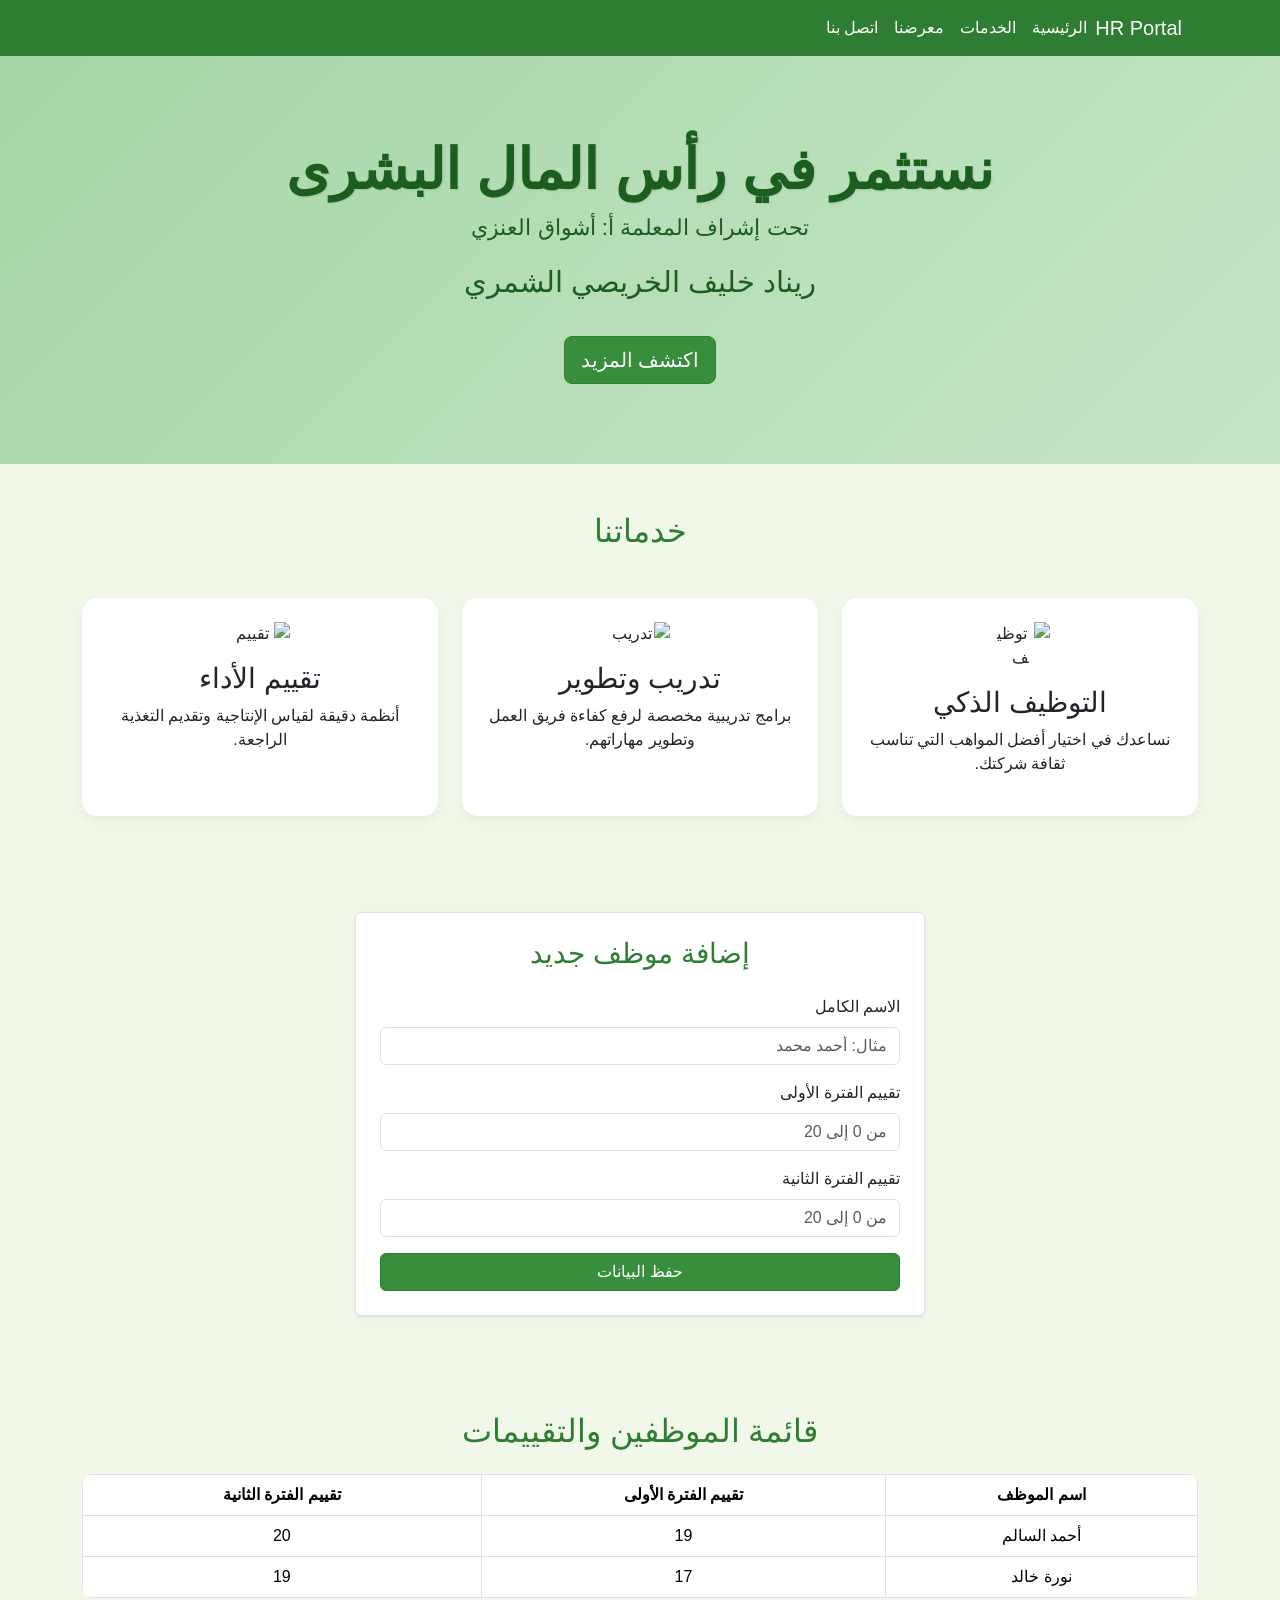
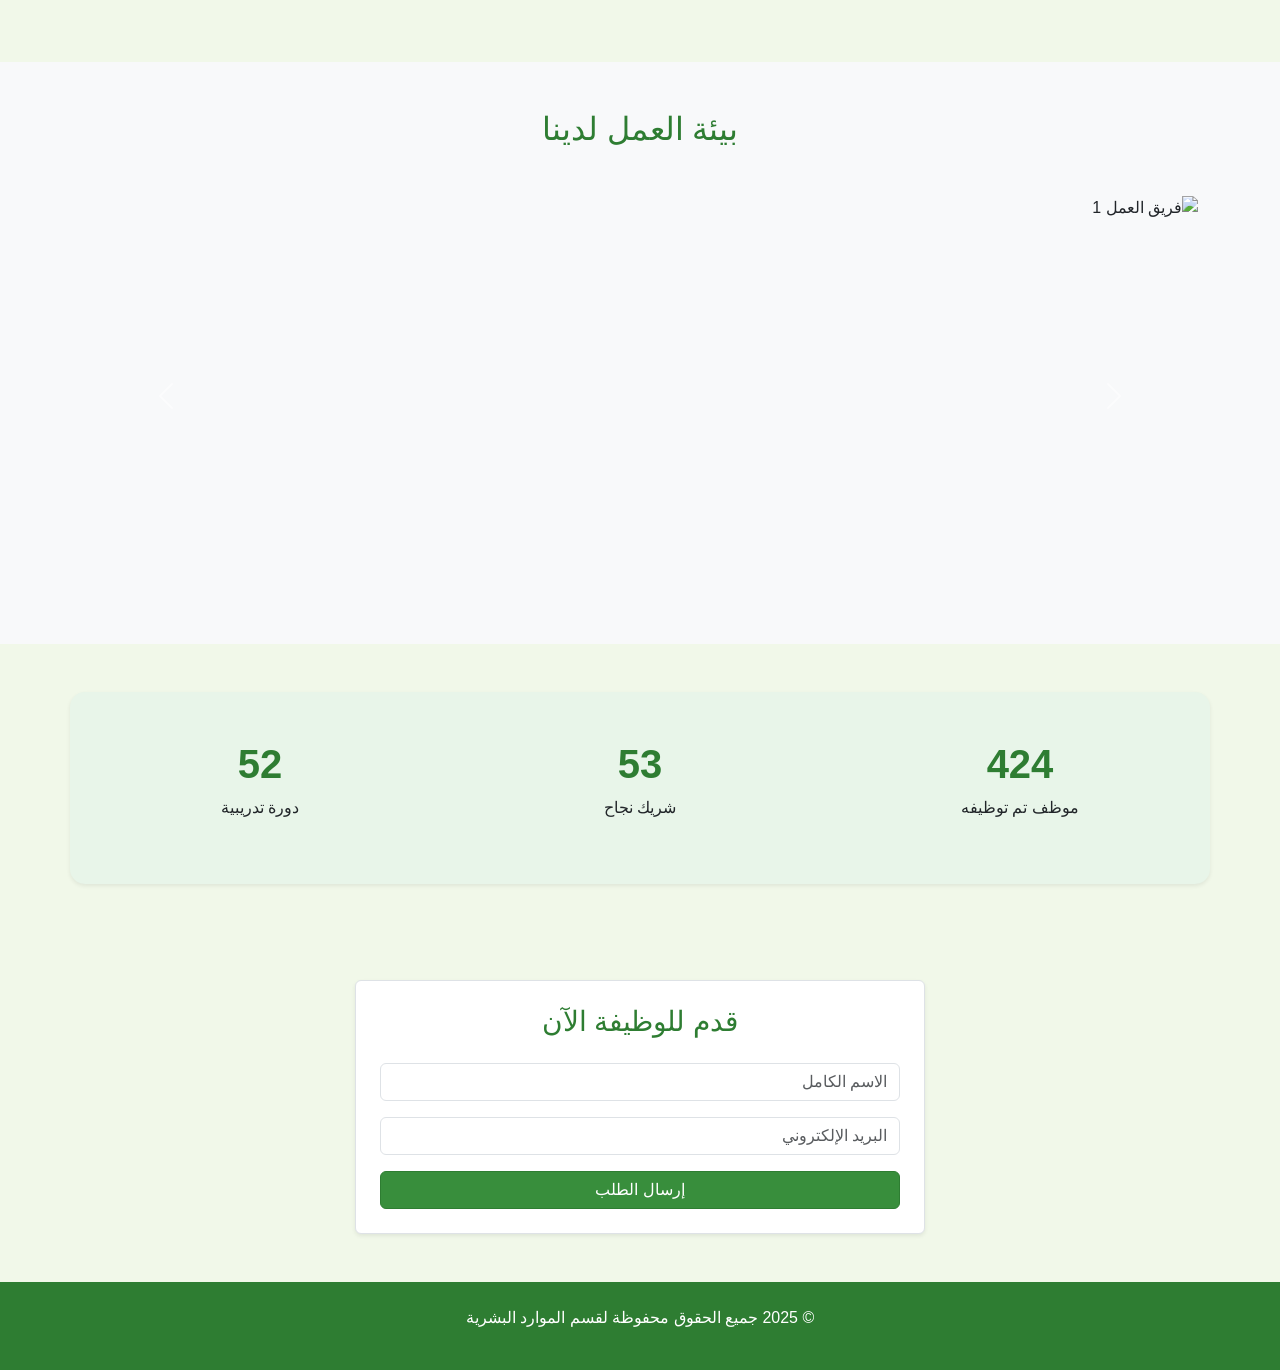
==== index.html @ b922d4fb "Add files via upload" ====
<!DOCTYPE html>
<html lang="ar" dir="rtl">
<head>
    <meta charset="UTF-8">
    <meta name="viewport" content="width=device-width, initial-scale=1.0">
    <title>إدارة الموارد البشرية | HR Hub</title>
    <!-- Bootstrap 5 CSS -->
    <link href="https://cdn.jsdelivr.net/npm/bootstrap@5.3.0/dist/css/bootstrap.min.css" rel="stylesheet">
    <style>
        /* التصميم العام والألوان الخضراء الفاتحة */
        body {
            background-color: #f1f8e9;
            font-family: 'Segoe UI', Tahoma, Geneva, Verdana, sans-serif;
        }
        .navbar {
            background-color: #2e7d32 !important;
        }
        .navbar-brand, .nav-link {
            color: white !important;
        }
        .nav-link:hover {
            color: #c8e6c9 !important;
        }
        .hero-section {
            background: linear-gradient(135deg, #a5d6a7 0%, #c8e6c9 100%);
            color: #1b5e20;
            padding: 80px 0;
            text-align: center;
        }
        .hero-section h1 {
            font-weight: bold;
            text-shadow: 1px 1px 2px rgba(0,0,0,0.1);
        }
        .service-card {
            background-color: #ffffff;
            border: none;
            border-radius: 15px;
            transition: transform 0.3s;
            box-shadow: 0 4px 8px rgba(0,0,0,0.05);
        }
        .service-card:hover {
            transform: translateY(-5px);
            box-shadow: 0 8px 16px rgba(0,0,0,0.1);
        }
        .btn-primary {
            background-color: #388e3c;
            border-color: #2e7d32;
        }
        .btn-primary:hover {
            background-color: #2e7d32;
            border-color: #1b5e20;
        }
        footer {
            background-color: #2e7d32;
            color: white;
        }
        .table {
            background-color: #ffffff;
            border-radius: 10px;
            overflow: hidden;
        }
        .table thead {
            background-color: #a5d6a7;
            color: #1b5e20;
        }
        .carousel-item img {
            height: 400px;
            object-fit: cover;
        }
        .counter-section {
            background-color: #e8f5e9;
            border-radius: 15px;
        }
        .counter {
            font-size: 2.5rem;
            font-weight: bold;
            color: #2e7d32;
        }
    </style>
</head>
<body>

    <!-- الشريط العلوي (Navbar) -->
    <nav class="navbar navbar-expand-lg navbar-dark">
        <div class="container">
            <a class="navbar-brand" href="#">HR <span class="text-light">Portal</span></a>
            <div class="navbar-nav ms-auto">
                <a class="nav-link active" href="#">الرئيسية</a>
                <a class="nav-link" href="#services">الخدمات</a>
                <a class="nav-link" href="#gallery">معرضنا</a>
                <a class="nav-link" href="#contact">اتصل بنا</a>
            </div>
        </div>
    </nav>

    <!-- قسم الترحيب (Hero Section) - الترتيب المطلوب -->
    <header class="hero-section">
        <div class="container">
            <h1 class="display-4 fw-bold">نستثمر في رأس المال البشرى</h1>
            <!-- أولاً: تحت إشراف المعلمة -->
            <p class="lead" style="font-size: 1.4rem;">تحت إشراف المعلمة أ: أشواق العنزي</p>
            <!-- ثانياً: الاسم -->
            <p class="lead" style="font-size: 1.8rem; font-weight: 500;">ريناد خليف الخريصي الشمري</p>
            <a href="https://www.zenhr.com/ar/home">
                <button class="btn btn-primary btn-lg mt-3">اكتشف المزيد</button>
            </a>
        </div>
    </header>

    <!-- قسم الخدمات -->
    <section id="services" class="container py-5">
        <h2 class="text-center mb-5" style="color: #2e7d32;">خدماتنا</h2>
        <div class="row g-4">
            <div class="col-md-4">
                <div class="card service-card h-100 p-4 text-center">
                    <img src="https://cdn-icons-png.flaticon.com/512/912/912318.png" width="60" class="mx-auto mb-3" alt="توظيف">
                    <h3>التوظيف الذكي</h3>
                    <p>نساعدك في اختيار أفضل المواهب التي تناسب ثقافة شركتك.</p>
                </div>
            </div>
            <div class="col-md-4">
                <div class="card service-card h-100 p-4 text-center">
                    <img src="https://cdn-icons-png.flaticon.com/512/3135/3135714.png" width="60" class="mx-auto mb-3" alt="تدريب">
                    <h3>تدريب وتطوير</h3>
                    <p>برامج تدريبية مخصصة لرفع كفاءة فريق العمل وتطوير مهاراتهم.</p>
                </div>
            </div>
            <div class="col-md-4">
                <div class="card service-card h-100 p-4 text-center">
                    <img src="https://cdn-icons-png.flaticon.com/512/3281/3281306.png" width="60" class="mx-auto mb-3" alt="تقييم">
                    <h3>تقييم الأداء</h3>
                    <p>أنظمة دقيقة لقياس الإنتاجية وتقديم التغذية الراجعة.</p>
                </div>
            </div>
        </div>
    </section>

    <!-- نموذج إضافة موظف جديد -->
    <section class="container py-5">
        <div class="row justify-content-center">
            <div class="col-md-6 border p-4 rounded bg-white shadow-sm">
                <h3 class="text-center mb-4" style="color: #2e7d32;">إضافة موظف جديد</h3>
                <form id="addEmployeeForm">
                    <div class="mb-3">
                        <label for="employeeName" class="form-label">الاسم الكامل</label>
                        <input type="text" id="employeeName" class="form-control" placeholder="مثال: أحمد محمد" required>
                    </div>
                    <div class="mb-3">
                        <label for="employeeScore1" class="form-label">تقييم الفترة الأولى</label>
                        <input type="number" id="employeeScore1" class="form-control" placeholder="من 0 إلى 20" required>
                    </div>
                    <div class="mb-3">
                        <label for="employeeScore2" class="form-label">تقييم الفترة الثانية</label>
                        <input type="number" id="employeeScore2" class="form-control" placeholder="من 0 إلى 20" required>
                    </div>
                    <button type="submit" class="btn btn-primary w-100">حفظ البيانات</button>
                </form>
            </div>
        </div>
    </section>

    <!-- جدول عرض الموظفين -->
    <section class="container py-5">
        <h2 class="text-center mb-4" style="color: #2e7d32;">قائمة الموظفين والتقييمات</h2>
        <div class="table-responsive">
            <table class="table table-bordered text-center" id="employeesTable">
                <thead>
                    <tr>
                        <th>اسم الموظف</th>
                        <th>تقييم الفترة الأولى</th>
                        <th>تقييم الفترة الثانية</th>
                    </tr>
                </thead>
                <tbody>
                    <tr><td>أحمد السالم</td><td>19</td><td>20</td></tr>
                    <tr><td>نورة خالد</td><td>17</td><td>19</td></tr>
                </tbody>
            </table>
        </div>
    </section>

    <!-- معرض الصور (سلايدر تفاعلي) -->
    <section id="gallery" class="bg-light py-5">
        <div class="container">
            <h2 class="text-center mb-5" style="color: #2e7d32;">بيئة العمل لدينا</h2>
            <div id="workCarousel" class="carousel slide" data-bs-ride="carousel">
                <div class="carousel-inner">
                    <div class="carousel-item active">
                        <img src="https://images.unsplash.com/photo-1542744173-8e7e53415bb0?auto=format&fit=crop&w=1000&q=80" class="d-block w-100" alt="فريق العمل 1">
                    </div>
                    <div class="carousel-item">
                        <img src="https://images.unsplash.com/photo-1522071820081-009f0129c71c?auto=format&fit=crop&w=1000&q=80" class="d-block w-100" alt="فريق العمل 2">
                    </div>
                    <div class="carousel-item">
                        <img src="https://images.unsplash.com/photo-1556761175-b413da4baf72?auto=format&fit=crop&w=1000&q=80" class="d-block w-100" alt="فريق العمل 3">
                    </div>
                    <div class="carousel-item">
                        <img src="https://images.unsplash.com/photo-1573164713988-8665fc963095?auto=format&fit=crop&w=1000&q=80" class="d-block w-100" alt="فريق العمل 4">
                    </div>
                </div>
                <button class="carousel-control-prev" type="button" data-bs-target="#workCarousel" data-bs-slide="prev">
                    <span class="carousel-control-prev-icon" aria-hidden="true"></span>
                    <span class="visually-hidden">السابق</span>
                </button>
                <button class="carousel-control-next" type="button" data-bs-target="#workCarousel" data-bs-slide="next">
                    <span class="carousel-control-next-icon" aria-hidden="true"></span>
                    <span class="visually-hidden">التالي</span>
                </button>
            </div>
        </div>
    </section>

    <!-- عداد الإحصائيات -->
    <section class="container py-5 counter-section my-5 shadow-sm">
        <div class="row text-center">
            <div class="col-md-4">
                <h2 class="counter" data-target="1500">0</h2>
                <p>موظف تم توظيفه</p>
            </div>
            <div class="col-md-4">
                <h2 class="counter" data-target="85">0</h2>
                <p>شريك نجاح</p>
            </div>
            <div class="col-md-4">
                <h2 class="counter" data-target="200">0</h2>
                <p>دورة تدريبية</p>
            </div>
        </div>
    </section>

    <!-- نموذج التقديم على وظيفة -->
    <section id="contact" class="container py-5">
        <div class="row justify-content-center">
            <div class="col-md-6 border p-4 rounded bg-white shadow-sm">
                <h3 class="text-center mb-4" style="color: #2e7d32;">قدم للوظيفة الآن</h3>
                <form id="hrForm">
                    <div class="mb-3">
                        <input type="text" id="name" class="form-control" placeholder="الاسم الكامل">
                        <small class="text-danger" id="nameError"></small>
                    </div>
                    <div class="mb-3">
                        <input type="email" id="email" class="form-control" placeholder="البريد الإلكتروني">
                        <small class="text-danger" id="emailError"></small>
                    </div>
                    <button type="submit" class="btn btn-primary w-100">إرسال الطلب</button>
                </form>
            </div>
        </div>
    </section>

    <!-- تذييل الصفحة -->
    <footer class="text-center py-4">
        <p>© 2025 جميع الحقوق محفوظة لقسم الموارد البشرية</p>
    </footer>

    <!-- Bootstrap JS -->
    <script src="https://cdn.jsdelivr.net/npm/bootstrap@5.3.0/dist/js/bootstrap.bundle.min.js"></script>
    
    <script>
        // Counters
        const counters = document.querySelectorAll('.counter');
        const speed = 200;

        const startCounters = () => {
            counters.forEach(counter => {
                const updateCount = () => {
                    const target = +counter.getAttribute('data-target');
                    const count = +counter.innerText;
                    const inc = target / speed;
                    if (count < target) {
                        counter.innerText = Math.ceil(count + inc);
                        setTimeout(updateCount, 10);
                    } else {
                        counter.innerText = target + "+";
                    }
                };
                updateCount();
            });
        };

        window.addEventListener('scroll', function scrollHandler() {
            const section = document.querySelector('.counter');
            if (section) {
                const sectionPos = section.getBoundingClientRect().top;
                const screenPos = window.innerHeight;
                if (sectionPos < screenPos) {
                    startCounters();
                    window.removeEventListener('scroll', scrollHandler);
                }
            }
        });
        
        // Form validation for job application
        document.getElementById('hrForm').addEventListener('submit', function(e) {
            e.preventDefault();
            let isValid = true;
            const name = document.getElementById('name').value;
            const email = document.getElementById('email').value;

            if (name.length < 3) {
                document.getElementById('nameError').innerText = "يرجى إدخال اسم صحيح (أكثر من 3 أحرف)";
                isValid = false;
            } else {
                document.getElementById('nameError').innerText = "";
            }

            if (!email.includes('@')) {
                document.getElementById('emailError').innerText = "يرجى إدخال بريد إلكتروني صالح";
                isValid = false;
            } else {
                document.getElementById('emailError').innerText = "";
            }

            if (isValid) {
                alert('تم إرسال طلبك بنجاح! سنتواصل معك قريباً.');
                this.reset();
            }
        });

        // Add employee to table
        document.getElementById('addEmployeeForm').addEventListener('submit', function(e) {
            e.preventDefault();

            const name = document.getElementById('employeeName').value.trim();
            const score1 = document.getElementById('employeeScore1').value.trim();
            const score2 = document.getElementById('employeeScore2').value.trim();

            if (name === "" || score1 === "" || score2 === "") {
                alert("الرجاء إدخال جميع البيانات (الاسم والدرجتين)");
                return;
            }

            const tableBody = document.querySelector("#employeesTable tbody");
            const newRow = document.createElement("tr");

            newRow.innerHTML = `
                <td>${name}</td>
                <td>${score1}</td>
                <td>${score2}</td>
            `;
            tableBody.appendChild(newRow);
            document.getElementById('addEmployeeForm').reset();
            alert("تم إضافة الموظف بنجاح ✅");
        });
    </script>
</body>
</html>
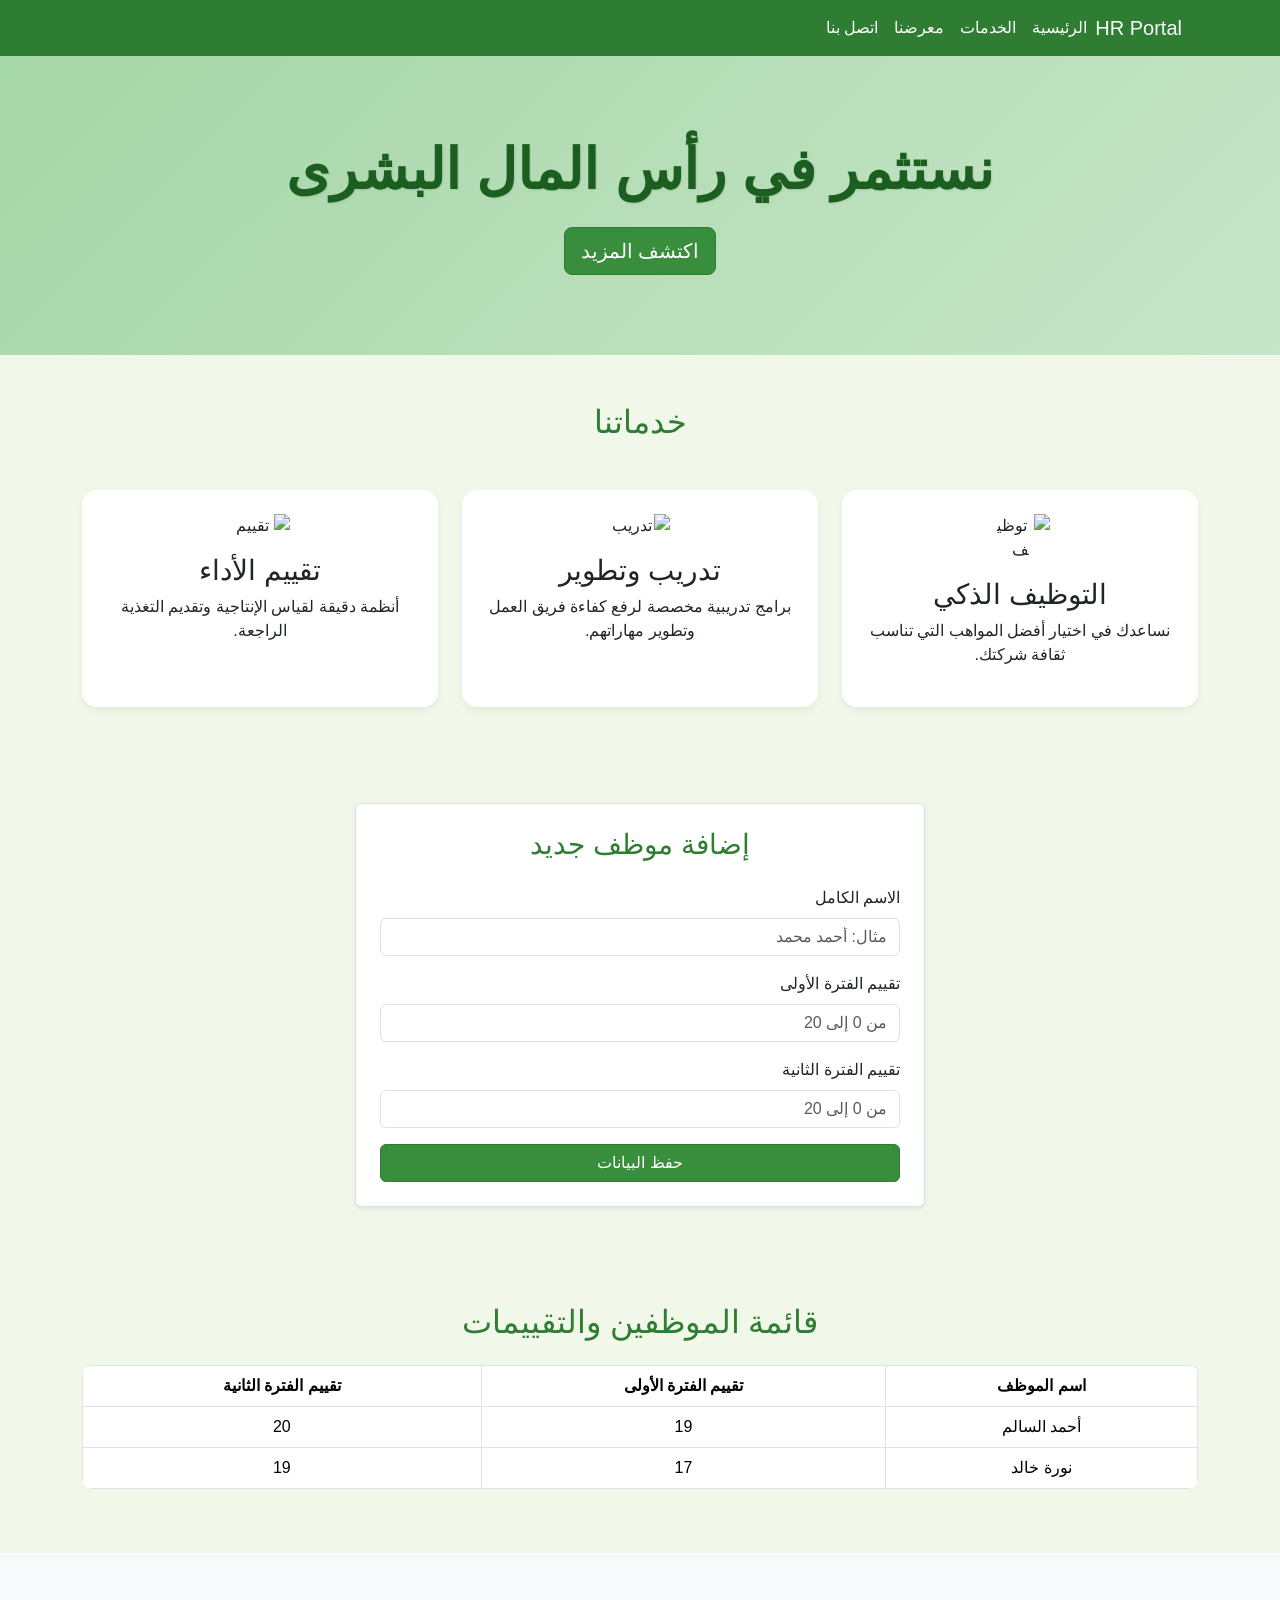
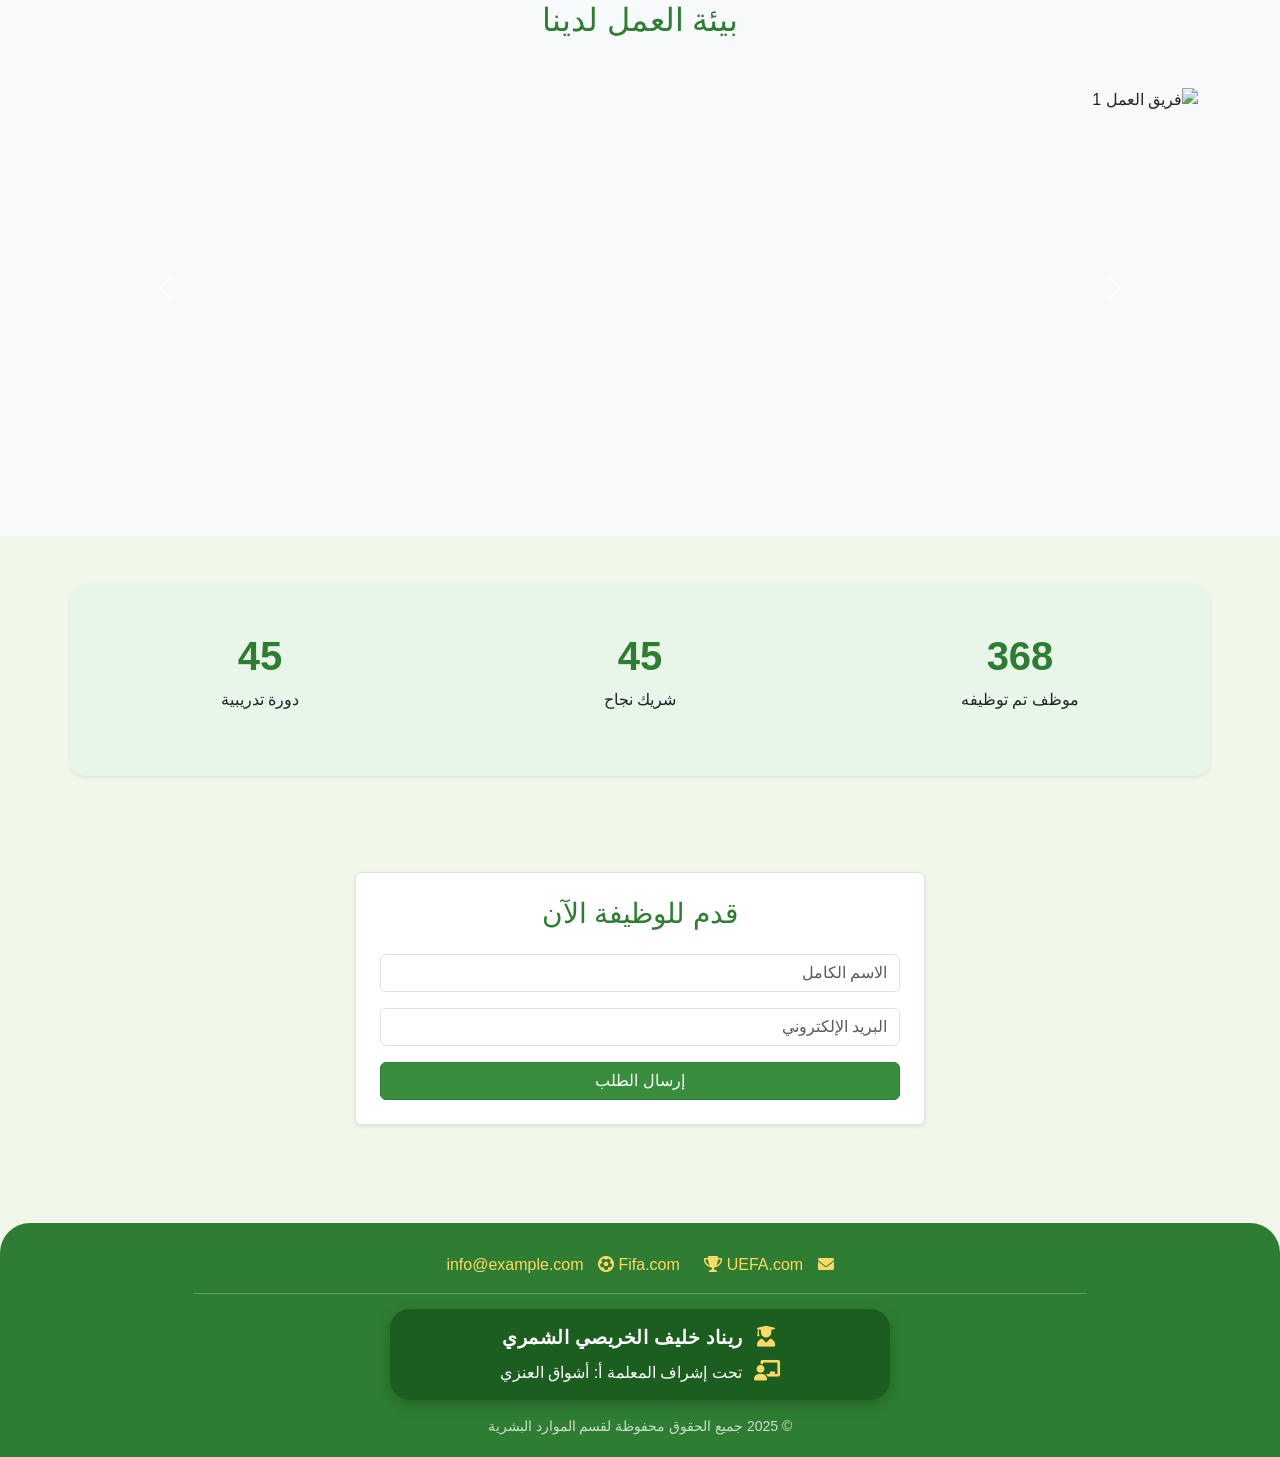
==== commit 9ba2c3ed: "Add files via upload" ====
--- a/index.html
+++ b/index.html
@@ -2,10 +2,12 @@
 <html lang="ar" dir="rtl">
 <head>
     <meta charset="UTF-8">
-    <meta name="viewport" content="width=device-width, initial-scale=1.0">
+    <meta name="viewport" content="width=device-width, initial-scale=1.0, viewport-fit=cover">
     <title>إدارة الموارد البشرية | HR Hub</title>
     <!-- Bootstrap 5 CSS -->
     <link href="https://cdn.jsdelivr.net/npm/bootstrap@5.3.0/dist/css/bootstrap.min.css" rel="stylesheet">
+    <!-- Font Awesome Icons -->
+    <link rel="stylesheet" href="https://cdnjs.cloudflare.com/ajax/libs/font-awesome/6.0.0-beta3/css/all.min.css">
     <style>
         /* التصميم العام والألوان الخضراء الفاتحة */
         body {
@@ -50,10 +52,6 @@
             background-color: #2e7d32;
             border-color: #1b5e20;
         }
-        footer {
-            background-color: #2e7d32;
-            color: white;
-        }
         .table {
             background-color: #ffffff;
             border-radius: 10px;
@@ -75,6 +73,58 @@
             font-size: 2.5rem;
             font-weight: bold;
             color: #2e7d32;
+        }
+        /* تذييل جديد أنيق */
+        .footer-main {
+            background-color: #2e7d32;
+            color: white;
+            padding: 30px 0 20px;
+            margin-top: 50px;
+            border-radius: 30px 30px 0 0;
+        }
+        .credit-box {
+            background-color: #1b5e20;
+            border-radius: 20px;
+            padding: 15px 10px;
+            margin: 15px auto;
+            max-width: 500px;
+            box-shadow: 0 5px 15px rgba(0,0,0,0.2);
+        }
+        .credit-box i {
+            font-size: 1.3rem;
+            margin-left: 8px;
+            color: #ffd966;
+        }
+        .credit-box .student-name {
+            font-size: 1.2rem;
+            font-weight: bold;
+            letter-spacing: 0.5px;
+        }
+        .credit-box .supervisor {
+            font-size: 1rem;
+            margin-top: 8px;
+        }
+        .footer-links a {
+            color: #ffd966;
+            text-decoration: none;
+            margin: 0 10px;
+        }
+        .footer-links a:hover {
+            color: white;
+            text-decoration: underline;
+        }
+        hr {
+            background-color: #c8e6c9;
+            width: 80%;
+            margin: 15px auto;
+        }
+        @media (max-width: 768px) {
+            .carousel-item img {
+                height: 250px;
+            }
+            .hero-section {
+                padding: 50px 0;
+            }
         }
     </style>
 </head>
@@ -93,14 +143,10 @@
         </div>
     </nav>
 
-    <!-- قسم الترحيب (Hero Section) - الترتيب المطلوب -->
+    <!-- قسم الترحيب (Hero Section) بدون الاسم والمشرفة -->
     <header class="hero-section">
         <div class="container">
             <h1 class="display-4 fw-bold">نستثمر في رأس المال البشرى</h1>
-            <!-- أولاً: تحت إشراف المعلمة -->
-            <p class="lead" style="font-size: 1.4rem;">تحت إشراف المعلمة أ: أشواق العنزي</p>
-            <!-- ثانياً: الاسم -->
-            <p class="lead" style="font-size: 1.8rem; font-weight: 500;">ريناد خليف الخريصي الشمري</p>
             <a href="https://www.zenhr.com/ar/home">
                 <button class="btn btn-primary btn-lg mt-3">اكتشف المزيد</button>
             </a>
@@ -248,9 +294,25 @@
         </div>
     </section>
 
-    <!-- تذييل الصفحة -->
-    <footer class="text-center py-4">
-        <p>© 2025 جميع الحقوق محفوظة لقسم الموارد البشرية</p>
+    <!-- ===== تذييل جديد مع اسم الطالبة والمشرفة في نهاية الصفحة ===== -->
+    <footer class="footer-main">
+        <div class="container text-center">
+            <div class="footer-links mb-3">
+                <a href="mailto:info@example.com"><i class="fas fa-envelope"></i> info@example.com</a>
+                <a href="https://www.fifa.com/" target="_blank"><i class="fas fa-futbol"></i> Fifa.com</a>
+                <a href="https://www.uefa.com/" target="_blank"><i class="fas fa-trophy"></i> UEFA.com</a>
+            </div>
+            <hr>
+            <div class="credit-box mx-auto">
+                <div class="student-name">
+                    <i class="fas fa-user-graduate"></i> ريناد خليف الخريصي الشمري
+                </div>
+                <div class="supervisor">
+                    <i class="fas fa-chalkboard-teacher"></i> تحت إشراف المعلمة أ: أشواق العنزي
+                </div>
+            </div>
+            <p class="small mt-3 opacity-75 mb-0">© 2025 جميع الحقوق محفوظة لقسم الموارد البشرية</p>
+        </div>
     </footer>
 
     <!-- Bootstrap JS -->
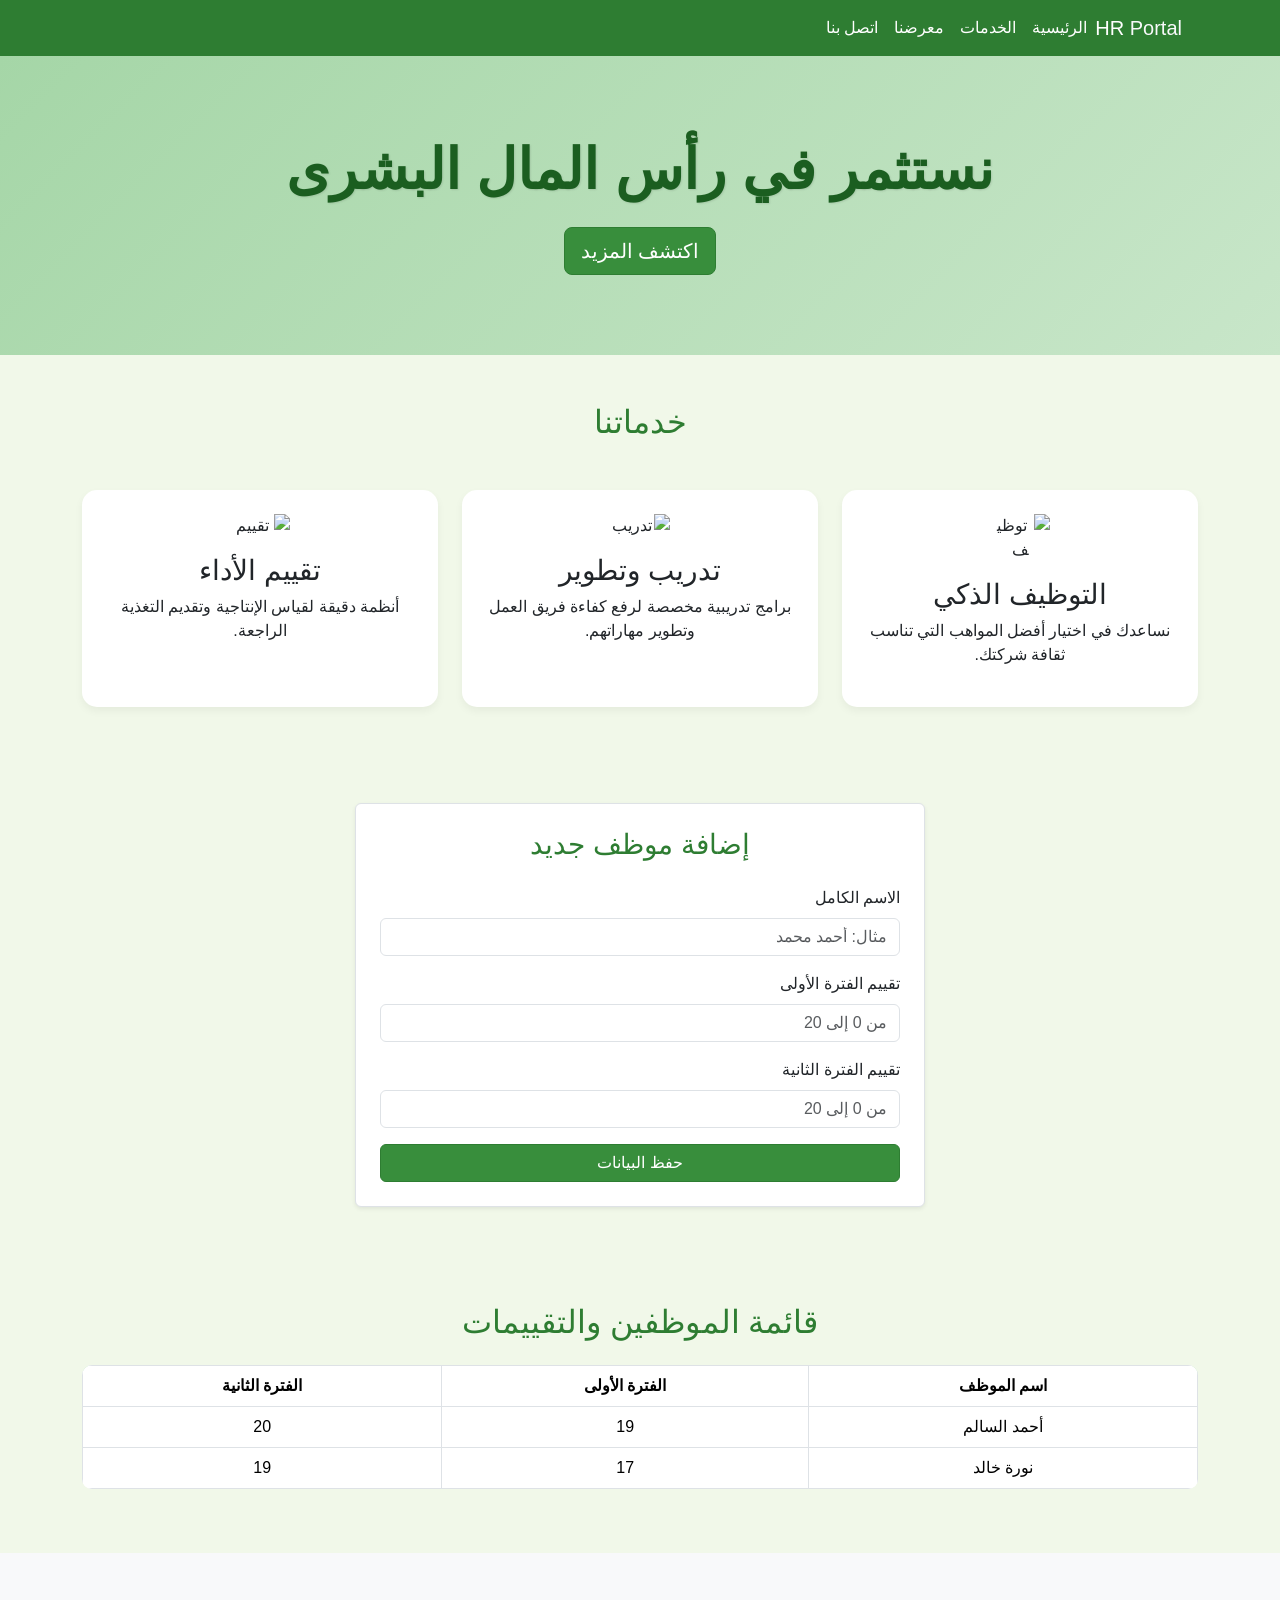
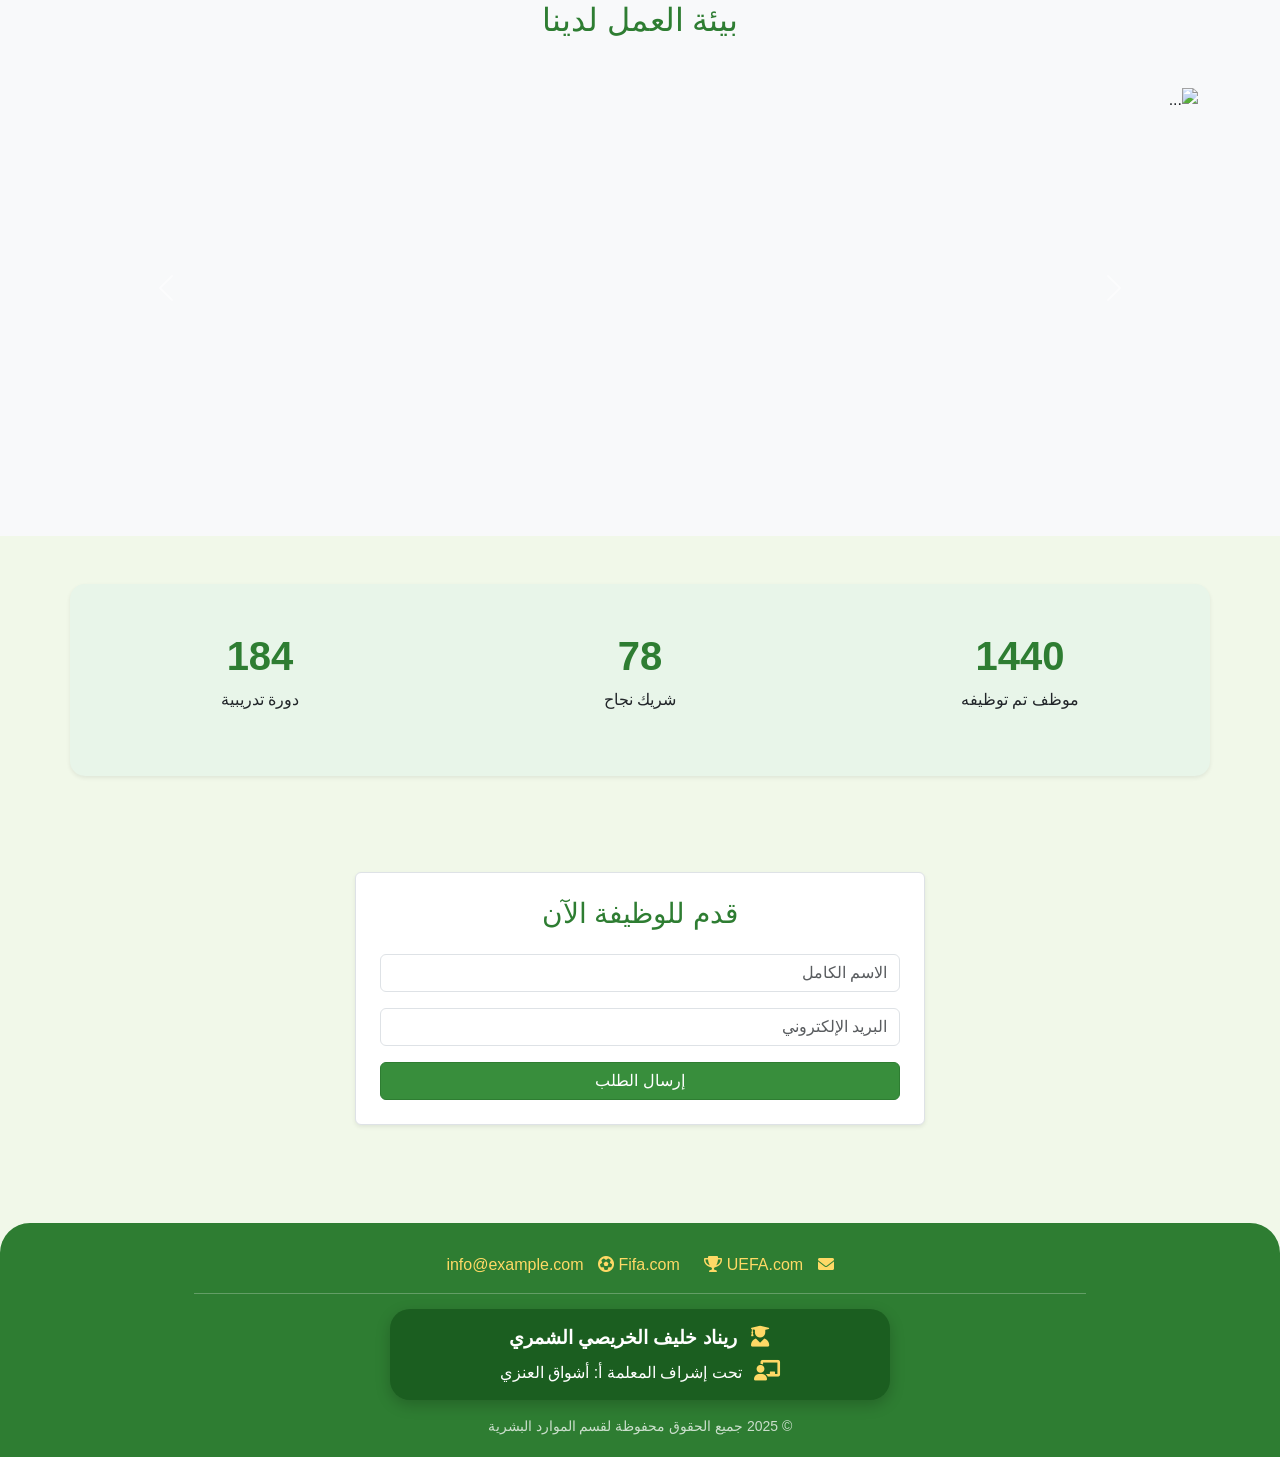
==== commit 5fc633bf: "Add files via upload" ====
--- a/index.html
+++ b/index.html
@@ -3,134 +3,13 @@
 <head>
     <meta charset="UTF-8">
     <meta name="viewport" content="width=device-width, initial-scale=1.0, viewport-fit=cover">
-    <title>إدارة الموارد البشرية | HR Hub</title>
-    <!-- Bootstrap 5 CSS -->
+    <title>إدارة الموارد البشرية | HR Hub - حركة وتفاعل</title>
     <link href="https://cdn.jsdelivr.net/npm/bootstrap@5.3.0/dist/css/bootstrap.min.css" rel="stylesheet">
-    <!-- Font Awesome Icons -->
     <link rel="stylesheet" href="https://cdnjs.cloudflare.com/ajax/libs/font-awesome/6.0.0-beta3/css/all.min.css">
-    <style>
-        /* التصميم العام والألوان الخضراء الفاتحة */
-        body {
-            background-color: #f1f8e9;
-            font-family: 'Segoe UI', Tahoma, Geneva, Verdana, sans-serif;
-        }
-        .navbar {
-            background-color: #2e7d32 !important;
-        }
-        .navbar-brand, .nav-link {
-            color: white !important;
-        }
-        .nav-link:hover {
-            color: #c8e6c9 !important;
-        }
-        .hero-section {
-            background: linear-gradient(135deg, #a5d6a7 0%, #c8e6c9 100%);
-            color: #1b5e20;
-            padding: 80px 0;
-            text-align: center;
-        }
-        .hero-section h1 {
-            font-weight: bold;
-            text-shadow: 1px 1px 2px rgba(0,0,0,0.1);
-        }
-        .service-card {
-            background-color: #ffffff;
-            border: none;
-            border-radius: 15px;
-            transition: transform 0.3s;
-            box-shadow: 0 4px 8px rgba(0,0,0,0.05);
-        }
-        .service-card:hover {
-            transform: translateY(-5px);
-            box-shadow: 0 8px 16px rgba(0,0,0,0.1);
-        }
-        .btn-primary {
-            background-color: #388e3c;
-            border-color: #2e7d32;
-        }
-        .btn-primary:hover {
-            background-color: #2e7d32;
-            border-color: #1b5e20;
-        }
-        .table {
-            background-color: #ffffff;
-            border-radius: 10px;
-            overflow: hidden;
-        }
-        .table thead {
-            background-color: #a5d6a7;
-            color: #1b5e20;
-        }
-        .carousel-item img {
-            height: 400px;
-            object-fit: cover;
-        }
-        .counter-section {
-            background-color: #e8f5e9;
-            border-radius: 15px;
-        }
-        .counter {
-            font-size: 2.5rem;
-            font-weight: bold;
-            color: #2e7d32;
-        }
-        /* تذييل جديد أنيق */
-        .footer-main {
-            background-color: #2e7d32;
-            color: white;
-            padding: 30px 0 20px;
-            margin-top: 50px;
-            border-radius: 30px 30px 0 0;
-        }
-        .credit-box {
-            background-color: #1b5e20;
-            border-radius: 20px;
-            padding: 15px 10px;
-            margin: 15px auto;
-            max-width: 500px;
-            box-shadow: 0 5px 15px rgba(0,0,0,0.2);
-        }
-        .credit-box i {
-            font-size: 1.3rem;
-            margin-left: 8px;
-            color: #ffd966;
-        }
-        .credit-box .student-name {
-            font-size: 1.2rem;
-            font-weight: bold;
-            letter-spacing: 0.5px;
-        }
-        .credit-box .supervisor {
-            font-size: 1rem;
-            margin-top: 8px;
-        }
-        .footer-links a {
-            color: #ffd966;
-            text-decoration: none;
-            margin: 0 10px;
-        }
-        .footer-links a:hover {
-            color: white;
-            text-decoration: underline;
-        }
-        hr {
-            background-color: #c8e6c9;
-            width: 80%;
-            margin: 15px auto;
-        }
-        @media (max-width: 768px) {
-            .carousel-item img {
-                height: 250px;
-            }
-            .hero-section {
-                padding: 50px 0;
-            }
-        }
-    </style>
+    <link rel="stylesheet" href="style.css">
 </head>
 <body>
 
-    <!-- الشريط العلوي (Navbar) -->
     <nav class="navbar navbar-expand-lg navbar-dark">
         <div class="container">
             <a class="navbar-brand" href="#">HR <span class="text-light">Portal</span></a>
@@ -143,7 +22,6 @@
         </div>
     </nav>
 
-    <!-- قسم الترحيب (Hero Section) بدون الاسم والمشرفة -->
     <header class="hero-section">
         <div class="container">
             <h1 class="display-4 fw-bold">نستثمر في رأس المال البشرى</h1>
@@ -153,25 +31,24 @@
         </div>
     </header>
 
-    <!-- قسم الخدمات -->
     <section id="services" class="container py-5">
         <h2 class="text-center mb-5" style="color: #2e7d32;">خدماتنا</h2>
         <div class="row g-4">
-            <div class="col-md-4">
+            <div class="col-md-4 fade-up">
                 <div class="card service-card h-100 p-4 text-center">
                     <img src="https://cdn-icons-png.flaticon.com/512/912/912318.png" width="60" class="mx-auto mb-3" alt="توظيف">
                     <h3>التوظيف الذكي</h3>
                     <p>نساعدك في اختيار أفضل المواهب التي تناسب ثقافة شركتك.</p>
                 </div>
             </div>
-            <div class="col-md-4">
+            <div class="col-md-4 fade-up">
                 <div class="card service-card h-100 p-4 text-center">
                     <img src="https://cdn-icons-png.flaticon.com/512/3135/3135714.png" width="60" class="mx-auto mb-3" alt="تدريب">
                     <h3>تدريب وتطوير</h3>
                     <p>برامج تدريبية مخصصة لرفع كفاءة فريق العمل وتطوير مهاراتهم.</p>
                 </div>
             </div>
-            <div class="col-md-4">
+            <div class="col-md-4 fade-up">
                 <div class="card service-card h-100 p-4 text-center">
                     <img src="https://cdn-icons-png.flaticon.com/512/3281/3281306.png" width="60" class="mx-auto mb-3" alt="تقييم">
                     <h3>تقييم الأداء</h3>
@@ -181,22 +58,22 @@
         </div>
     </section>
 
-    <!-- نموذج إضافة موظف جديد -->
+    <!-- نموذج إضافة موظف -->
     <section class="container py-5">
         <div class="row justify-content-center">
-            <div class="col-md-6 border p-4 rounded bg-white shadow-sm">
+            <div class="col-md-6 border p-4 rounded bg-white shadow-sm fade-up">
                 <h3 class="text-center mb-4" style="color: #2e7d32;">إضافة موظف جديد</h3>
                 <form id="addEmployeeForm">
                     <div class="mb-3">
-                        <label for="employeeName" class="form-label">الاسم الكامل</label>
+                        <label class="form-label">الاسم الكامل</label>
                         <input type="text" id="employeeName" class="form-control" placeholder="مثال: أحمد محمد" required>
                     </div>
                     <div class="mb-3">
-                        <label for="employeeScore1" class="form-label">تقييم الفترة الأولى</label>
+                        <label class="form-label">تقييم الفترة الأولى</label>
                         <input type="number" id="employeeScore1" class="form-control" placeholder="من 0 إلى 20" required>
                     </div>
                     <div class="mb-3">
-                        <label for="employeeScore2" class="form-label">تقييم الفترة الثانية</label>
+                        <label class="form-label">تقييم الفترة الثانية</label>
                         <input type="number" id="employeeScore2" class="form-control" placeholder="من 0 إلى 20" required>
                     </div>
                     <button type="submit" class="btn btn-primary w-100">حفظ البيانات</button>
@@ -205,17 +82,13 @@
         </div>
     </section>
 
-    <!-- جدول عرض الموظفين -->
+    <!-- جدول الموظفين -->
     <section class="container py-5">
         <h2 class="text-center mb-4" style="color: #2e7d32;">قائمة الموظفين والتقييمات</h2>
-        <div class="table-responsive">
+        <div class="table-responsive fade-up">
             <table class="table table-bordered text-center" id="employeesTable">
                 <thead>
-                    <tr>
-                        <th>اسم الموظف</th>
-                        <th>تقييم الفترة الأولى</th>
-                        <th>تقييم الفترة الثانية</th>
-                    </tr>
+                    <tr><th>اسم الموظف</th><th>الفترة الأولى</th><th>الفترة الثانية</th></tr>
                 </thead>
                 <tbody>
                     <tr><td>أحمد السالم</td><td>19</td><td>20</td></tr>
@@ -225,76 +98,55 @@
         </div>
     </section>
 
-    <!-- معرض الصور (سلايدر تفاعلي) -->
+    <!-- معرض الصور سلايدر -->
     <section id="gallery" class="bg-light py-5">
         <div class="container">
             <h2 class="text-center mb-5" style="color: #2e7d32;">بيئة العمل لدينا</h2>
             <div id="workCarousel" class="carousel slide" data-bs-ride="carousel">
                 <div class="carousel-inner">
-                    <div class="carousel-item active">
-                        <img src="https://images.unsplash.com/photo-1542744173-8e7e53415bb0?auto=format&fit=crop&w=1000&q=80" class="d-block w-100" alt="فريق العمل 1">
-                    </div>
-                    <div class="carousel-item">
-                        <img src="https://images.unsplash.com/photo-1522071820081-009f0129c71c?auto=format&fit=crop&w=1000&q=80" class="d-block w-100" alt="فريق العمل 2">
-                    </div>
-                    <div class="carousel-item">
-                        <img src="https://images.unsplash.com/photo-1556761175-b413da4baf72?auto=format&fit=crop&w=1000&q=80" class="d-block w-100" alt="فريق العمل 3">
-                    </div>
-                    <div class="carousel-item">
-                        <img src="https://images.unsplash.com/photo-1573164713988-8665fc963095?auto=format&fit=crop&w=1000&q=80" class="d-block w-100" alt="فريق العمل 4">
-                    </div>
+                    <div class="carousel-item active"><img src="https://images.unsplash.com/photo-1542744173-8e7e53415bb0?auto=format&fit=crop&w=1000&q=80" class="d-block w-100" alt="..."></div>
+                    <div class="carousel-item"><img src="https://images.unsplash.com/photo-1522071820081-009f0129c71c?auto=format&fit=crop&w=1000&q=80" class="d-block w-100" alt="..."></div>
+                    <div class="carousel-item"><img src="https://images.unsplash.com/photo-1556761175-b413da4baf72?auto=format&fit=crop&w=1000&q=80" class="d-block w-100" alt="..."></div>
+                    <div class="carousel-item"><img src="https://images.unsplash.com/photo-1573164713988-8665fc963095?auto=format&fit=crop&w=1000&q=80" class="d-block w-100" alt="..."></div>
                 </div>
-                <button class="carousel-control-prev" type="button" data-bs-target="#workCarousel" data-bs-slide="prev">
-                    <span class="carousel-control-prev-icon" aria-hidden="true"></span>
-                    <span class="visually-hidden">السابق</span>
-                </button>
-                <button class="carousel-control-next" type="button" data-bs-target="#workCarousel" data-bs-slide="next">
-                    <span class="carousel-control-next-icon" aria-hidden="true"></span>
-                    <span class="visually-hidden">التالي</span>
-                </button>
+                <button class="carousel-control-prev" type="button" data-bs-target="#workCarousel" data-bs-slide="prev"><span class="carousel-control-prev-icon"></span></button>
+                <button class="carousel-control-next" type="button" data-bs-target="#workCarousel" data-bs-slide="next"><span class="carousel-control-next-icon"></span></button>
             </div>
         </div>
     </section>
 
-    <!-- عداد الإحصائيات -->
+    <!-- عدادات إحصائية متحركة -->
     <section class="container py-5 counter-section my-5 shadow-sm">
         <div class="row text-center">
-            <div class="col-md-4">
+            <div class="col-md-4 fade-up">
                 <h2 class="counter" data-target="1500">0</h2>
                 <p>موظف تم توظيفه</p>
             </div>
-            <div class="col-md-4">
+            <div class="col-md-4 fade-up">
                 <h2 class="counter" data-target="85">0</h2>
                 <p>شريك نجاح</p>
             </div>
-            <div class="col-md-4">
+            <div class="col-md-4 fade-up">
                 <h2 class="counter" data-target="200">0</h2>
                 <p>دورة تدريبية</p>
             </div>
         </div>
     </section>
 
-    <!-- نموذج التقديم على وظيفة -->
+    <!-- نموذج التقديم -->
     <section id="contact" class="container py-5">
         <div class="row justify-content-center">
-            <div class="col-md-6 border p-4 rounded bg-white shadow-sm">
+            <div class="col-md-6 border p-4 rounded bg-white shadow-sm fade-up">
                 <h3 class="text-center mb-4" style="color: #2e7d32;">قدم للوظيفة الآن</h3>
                 <form id="hrForm">
-                    <div class="mb-3">
-                        <input type="text" id="name" class="form-control" placeholder="الاسم الكامل">
-                        <small class="text-danger" id="nameError"></small>
-                    </div>
-                    <div class="mb-3">
-                        <input type="email" id="email" class="form-control" placeholder="البريد الإلكتروني">
-                        <small class="text-danger" id="emailError"></small>
-                    </div>
+                    <div class="mb-3"><input type="text" id="name" class="form-control" placeholder="الاسم الكامل"><small class="text-danger" id="nameError"></small></div>
+                    <div class="mb-3"><input type="email" id="email" class="form-control" placeholder="البريد الإلكتروني"><small class="text-danger" id="emailError"></small></div>
                     <button type="submit" class="btn btn-primary w-100">إرسال الطلب</button>
                 </form>
             </div>
         </div>
     </section>
 
-    <!-- ===== تذييل جديد مع اسم الطالبة والمشرفة في نهاية الصفحة ===== -->
     <footer class="footer-main">
         <div class="container text-center">
             <div class="footer-links mb-3">
@@ -304,106 +156,14 @@
             </div>
             <hr>
             <div class="credit-box mx-auto">
-                <div class="student-name">
-                    <i class="fas fa-user-graduate"></i> ريناد خليف الخريصي الشمري
-                </div>
-                <div class="supervisor">
-                    <i class="fas fa-chalkboard-teacher"></i> تحت إشراف المعلمة أ: أشواق العنزي
-                </div>
+                <div class="student-name"><i class="fas fa-user-graduate"></i> ريناد خليف الخريصي الشمري</div>
+                <div class="supervisor"><i class="fas fa-chalkboard-teacher"></i> تحت إشراف المعلمة أ: أشواق العنزي</div>
             </div>
             <p class="small mt-3 opacity-75 mb-0">© 2025 جميع الحقوق محفوظة لقسم الموارد البشرية</p>
         </div>
     </footer>
 
-    <!-- Bootstrap JS -->
     <script src="https://cdn.jsdelivr.net/npm/bootstrap@5.3.0/dist/js/bootstrap.bundle.min.js"></script>
-    
-    <script>
-        // Counters
-        const counters = document.querySelectorAll('.counter');
-        const speed = 200;
-
-        const startCounters = () => {
-            counters.forEach(counter => {
-                const updateCount = () => {
-                    const target = +counter.getAttribute('data-target');
-                    const count = +counter.innerText;
-                    const inc = target / speed;
-                    if (count < target) {
-                        counter.innerText = Math.ceil(count + inc);
-                        setTimeout(updateCount, 10);
-                    } else {
-                        counter.innerText = target + "+";
-                    }
-                };
-                updateCount();
-            });
-        };
-
-        window.addEventListener('scroll', function scrollHandler() {
-            const section = document.querySelector('.counter');
-            if (section) {
-                const sectionPos = section.getBoundingClientRect().top;
-                const screenPos = window.innerHeight;
-                if (sectionPos < screenPos) {
-                    startCounters();
-                    window.removeEventListener('scroll', scrollHandler);
-                }
-            }
-        });
-        
-        // Form validation for job application
-        document.getElementById('hrForm').addEventListener('submit', function(e) {
-            e.preventDefault();
-            let isValid = true;
-            const name = document.getElementById('name').value;
-            const email = document.getElementById('email').value;
-
-            if (name.length < 3) {
-                document.getElementById('nameError').innerText = "يرجى إدخال اسم صحيح (أكثر من 3 أحرف)";
-                isValid = false;
-            } else {
-                document.getElementById('nameError').innerText = "";
-            }
-
-            if (!email.includes('@')) {
-                document.getElementById('emailError').innerText = "يرجى إدخال بريد إلكتروني صالح";
-                isValid = false;
-            } else {
-                document.getElementById('emailError').innerText = "";
-            }
-
-            if (isValid) {
-                alert('تم إرسال طلبك بنجاح! سنتواصل معك قريباً.');
-                this.reset();
-            }
-        });
-
-        // Add employee to table
-        document.getElementById('addEmployeeForm').addEventListener('submit', function(e) {
-            e.preventDefault();
-
-            const name = document.getElementById('employeeName').value.trim();
-            const score1 = document.getElementById('employeeScore1').value.trim();
-            const score2 = document.getElementById('employeeScore2').value.trim();
-
-            if (name === "" || score1 === "" || score2 === "") {
-                alert("الرجاء إدخال جميع البيانات (الاسم والدرجتين)");
-                return;
-            }
-
-            const tableBody = document.querySelector("#employeesTable tbody");
-            const newRow = document.createElement("tr");
-
-            newRow.innerHTML = `
-                <td>${name}</td>
-                <td>${score1}</td>
-                <td>${score2}</td>
-            `;
-            tableBody.appendChild(newRow);
-            document.getElementById('addEmployeeForm').reset();
-            alert("تم إضافة الموظف بنجاح ✅");
-        });
-    </script>
+    <script src="script.js"></script>
 </body>
 </html>
--- a/style.css
+++ b/style.css
@@ -0,0 +1,92 @@
+body {
+    background-color: #f1f8e9;
+    font-family: 'Segoe UI', Tahoma, Geneva, Verdana, sans-serif;
+}
+
+.navbar { background-color: #2e7d32 !important; }
+.navbar-brand, .nav-link { color: white !important; }
+.nav-link:hover { color: #c8e6c9 !important; transform: translateY(-2px); transition: all 0.2s; }
+
+.hero-section {
+    background: linear-gradient(135deg, #a5d6a7 0%, #c8e6c9 100%);
+    color: #1b5e20;
+    padding: 80px 0;
+    text-align: center;
+}
+.hero-section h1 { font-weight: bold; text-shadow: 1px 1px 2px rgba(0,0,0,0.1); }
+
+.service-card {
+    background-color: white;
+    border: none;
+    border-radius: 15px;
+    transition: all 0.3s ease;
+    box-shadow: 0 4px 8px rgba(0,0,0,0.05);
+}
+.service-card:hover {
+    transform: translateY(-8px);
+    box-shadow: 0 12px 20px rgba(0,0,0,0.1);
+}
+
+.btn-primary {
+    background-color: #388e3c;
+    border-color: #2e7d32;
+    transition: all 0.2s;
+}
+.btn-primary:hover {
+    background-color: #2e7d32;
+    transform: scale(1.02);
+}
+.table { background-color: white; border-radius: 10px; overflow: hidden; }
+.table thead { background-color: #a5d6a7; color: #1b5e20; }
+
+.carousel-item img { height: 400px; object-fit: cover; transition: transform 0.3s; }
+.counter-section { background-color: #e8f5e9; border-radius: 15px; }
+.counter { font-size: 2.5rem; font-weight: bold; color: #2e7d32; }
+
+.footer-main {
+    background-color: #2e7d32;
+    color: white;
+    padding: 30px 0 20px;
+    margin-top: 50px;
+    border-radius: 30px 30px 0 0;
+}
+.credit-box {
+    background-color: #1b5e20;
+    border-radius: 20px;
+    padding: 15px 10px;
+    margin: 15px auto;
+    max-width: 500px;
+    box-shadow: 0 5px 15px rgba(0,0,0,0.2);
+    transition: transform 0.3s;
+}
+.credit-box:hover { transform: scale(1.02); }
+.credit-box i { font-size: 1.3rem; margin-left: 8px; color: #ffd966; }
+.student-name { font-size: 1.2rem; font-weight: bold; }
+.supervisor { font-size: 1rem; margin-top: 8px; }
+
+.footer-links a {
+    color: #ffd966;
+    text-decoration: none;
+    margin: 0 10px;
+    transition: color 0.2s;
+}
+.footer-links a:hover { color: white; text-decoration: underline; }
+
+hr { background-color: #c8e6c9; width: 80%; margin: 15px auto; }
+
+/* تأثير الظهور عند التمرير (fade-up) */
+.fade-up {
+    opacity: 0;
+    transform: translateY(30px);
+    transition: opacity 0.8s ease, transform 0.8s ease;
+}
+.fade-up.visible {
+    opacity: 1;
+    transform: translateY(0);
+}
+
+/* تحسين للجوال */
+@media (max-width: 768px) {
+    .carousel-item img { height: 250px; }
+    .hero-section { padding: 50px 0; }
+}
